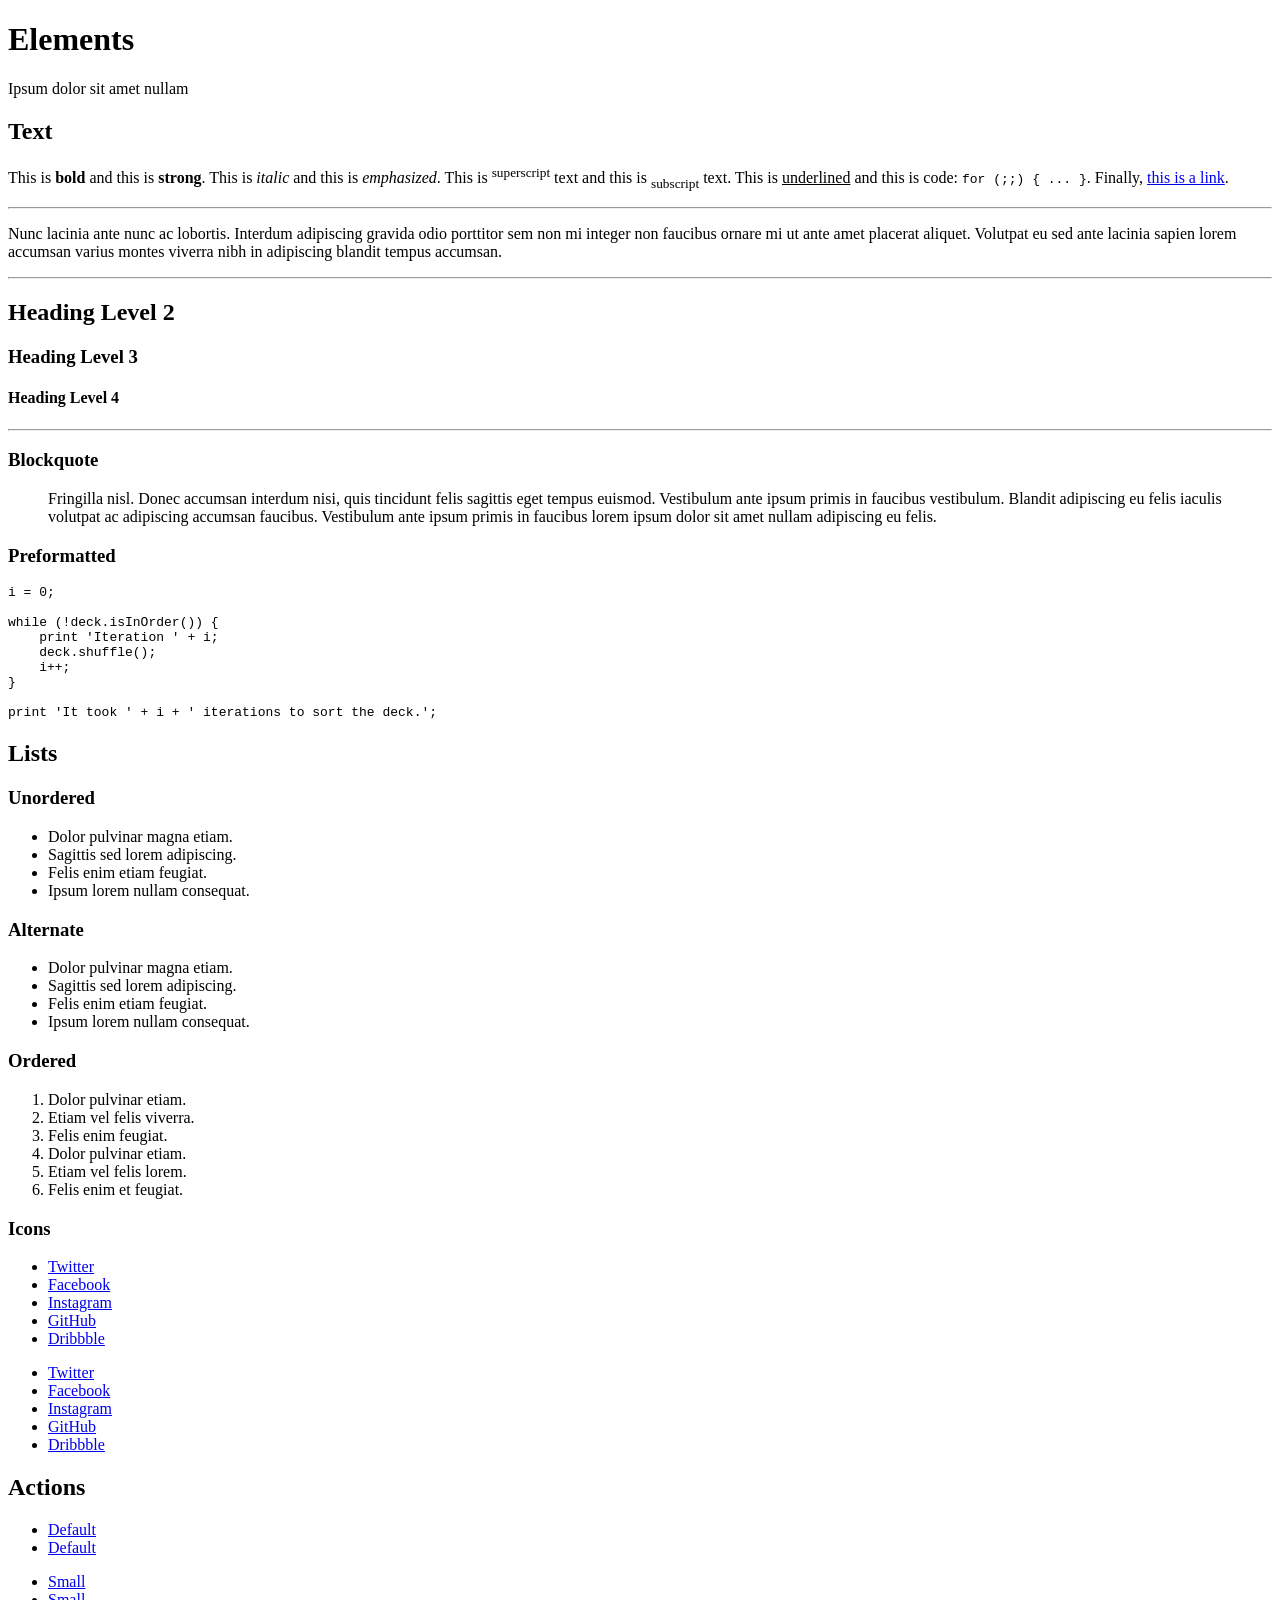
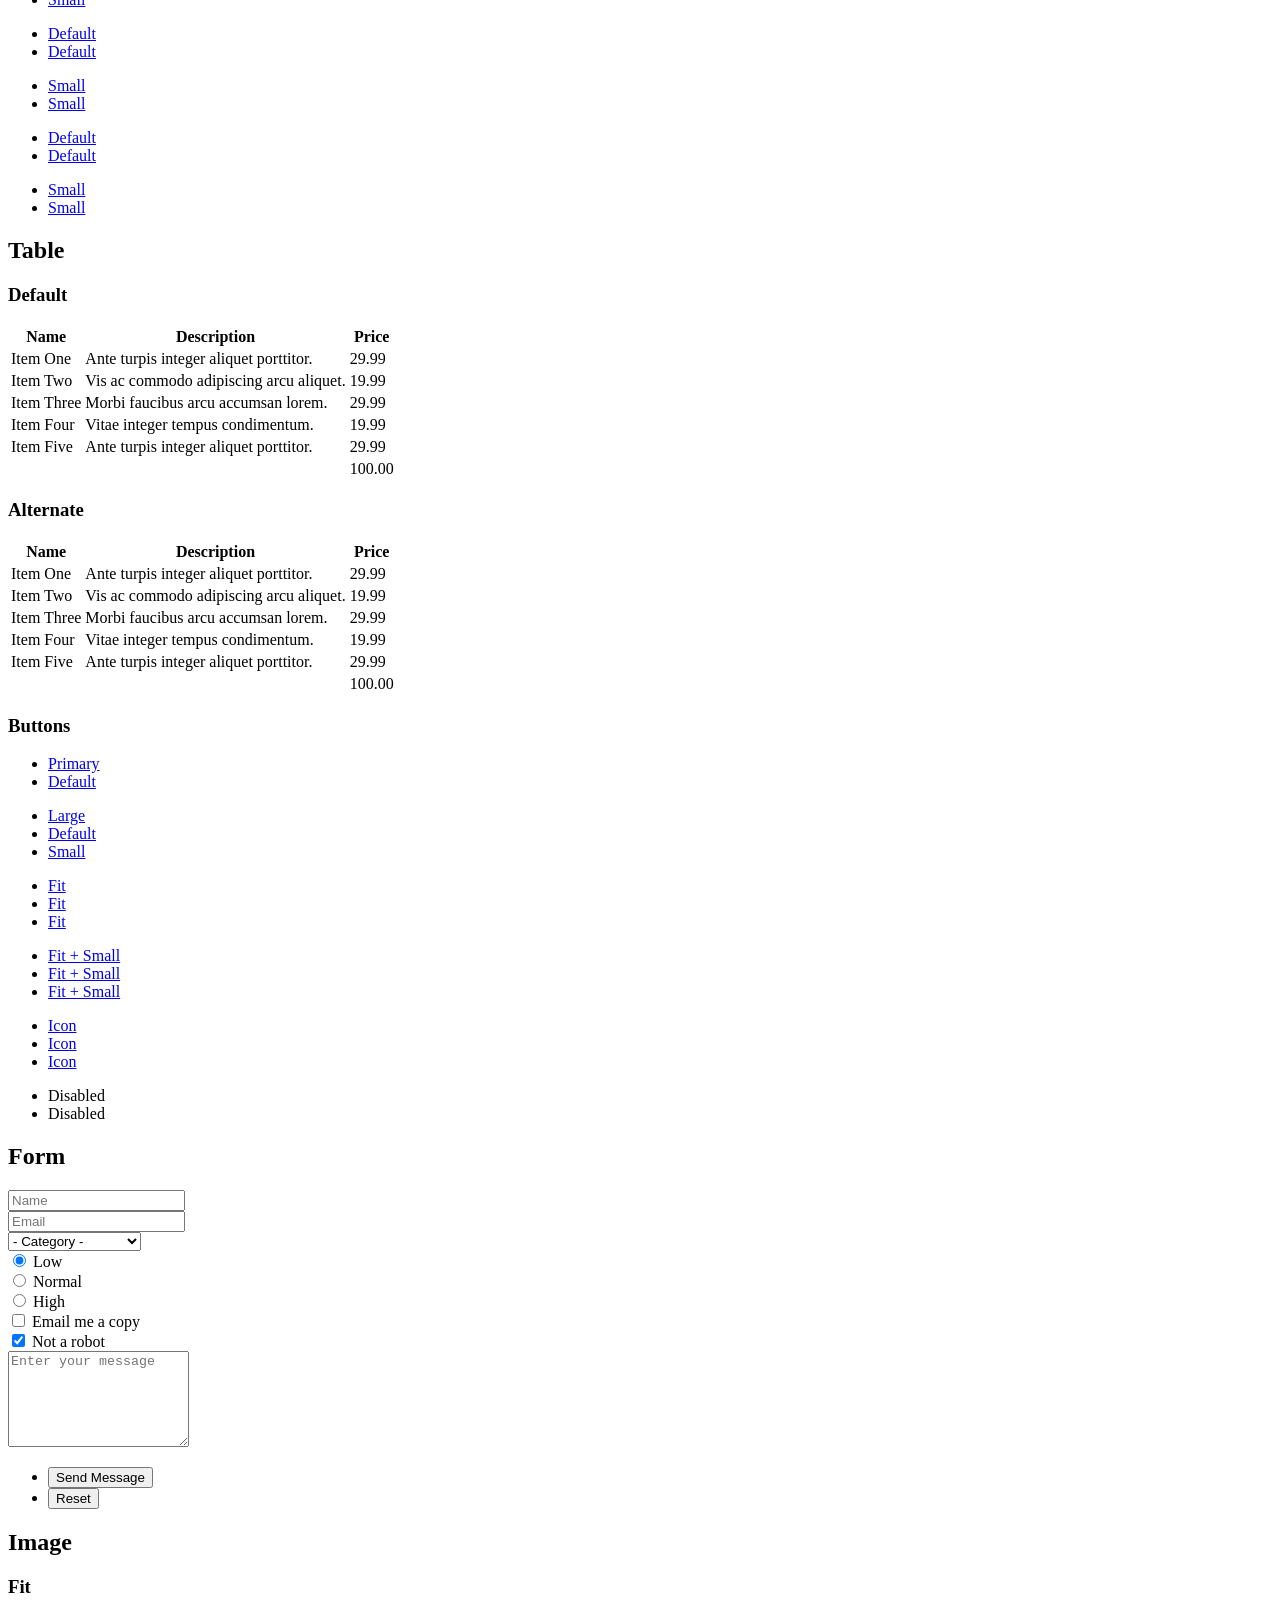
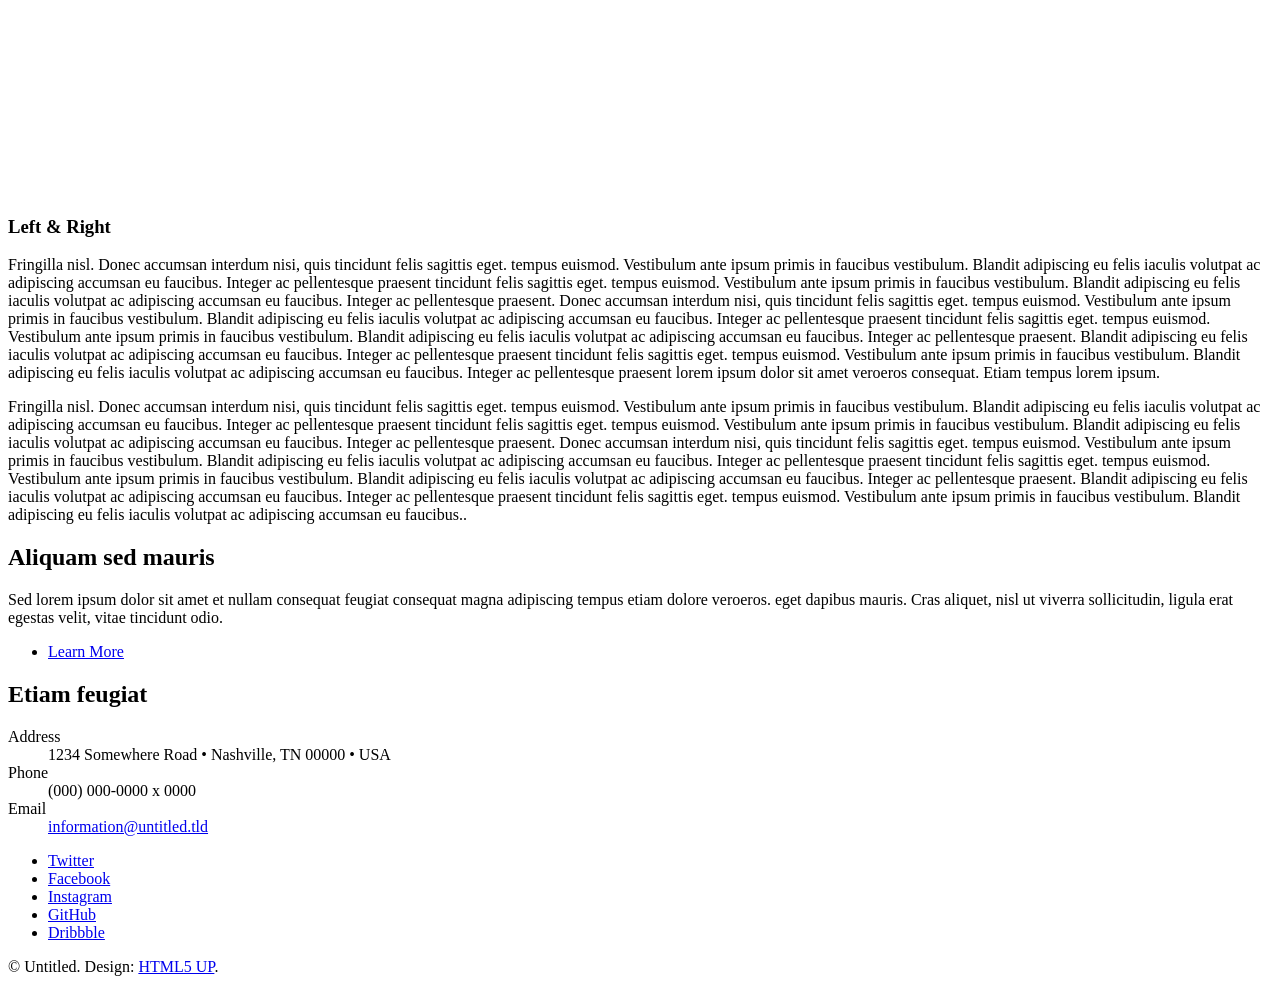
==== elements.html @ 698cdf08 "Add files via upload" ====
<!DOCTYPE HTML>
<!--
	Stellar by HTML5 UP
	html5up.net | @ajlkn
	Free for personal and commercial use under the CCA 3.0 license (html5up.net/license)
-->
<html>
	<head>
		<title>Elements - Stellar by HTML5 UP</title>
		<meta charset="utf-8" />
		<meta name="viewport" content="width=device-width, initial-scale=1, user-scalable=no" />
		<link rel="stylesheet" href="assets/css/main.css" />
		<noscript><link rel="stylesheet" href="assets/css/noscript.css" /></noscript>
	</head>
	<body class="is-preload">

		<!-- Wrapper -->
			<div id="wrapper">

				<!-- Header -->
					<header id="header">
						<h1>Elements</h1>
						<p>Ipsum dolor sit amet nullam</p>
					</header>

				<!-- Main -->
					<div id="main">

						<!-- Content -->
							<section id="content" class="main">

								<!-- Text -->
									<section>
										<h2>Text</h2>
										<p>This is <b>bold</b> and this is <strong>strong</strong>. This is <i>italic</i> and this is <em>emphasized</em>.
										This is <sup>superscript</sup> text and this is <sub>subscript</sub> text.
										This is <u>underlined</u> and this is code: <code>for (;;) { ... }</code>. Finally, <a href="#">this is a link</a>.</p>
										<hr />
										<p>Nunc lacinia ante nunc ac lobortis. Interdum adipiscing gravida odio porttitor sem non mi integer non faucibus ornare mi ut ante amet placerat aliquet. Volutpat eu sed ante lacinia sapien lorem accumsan varius montes viverra nibh in adipiscing blandit tempus accumsan.</p>
										<hr />
										<h2>Heading Level 2</h2>
										<h3>Heading Level 3</h3>
										<h4>Heading Level 4</h4>
										<hr />
										<h3>Blockquote</h3>
										<blockquote>Fringilla nisl. Donec accumsan interdum nisi, quis tincidunt felis sagittis eget tempus euismod. Vestibulum ante ipsum primis in faucibus vestibulum. Blandit adipiscing eu felis iaculis volutpat ac adipiscing accumsan faucibus. Vestibulum ante ipsum primis in faucibus lorem ipsum dolor sit amet nullam adipiscing eu felis.</blockquote>
										<h3>Preformatted</h3>
										<pre><code>i = 0;

while (!deck.isInOrder()) {
    print 'Iteration ' + i;
    deck.shuffle();
    i++;
}

print 'It took ' + i + ' iterations to sort the deck.';</code></pre>
									</section>

								<!-- Lists -->
									<section>
										<h2>Lists</h2>
										<div class="row">
											<div class="col-6 col-12-medium">
												<h3>Unordered</h3>
												<ul>
													<li>Dolor pulvinar magna etiam.</li>
													<li>Sagittis sed lorem adipiscing.</li>
													<li>Felis enim etiam feugiat.</li>
													<li>Ipsum lorem nullam consequat.</li>
												</ul>
												<h3>Alternate</h3>
												<ul class="alt">
													<li>Dolor pulvinar magna etiam.</li>
													<li>Sagittis sed lorem adipiscing.</li>
													<li>Felis enim etiam feugiat.</li>
													<li>Ipsum lorem nullam consequat.</li>
												</ul>
											</div>
											<div class="col-6 col-12-medium">
												<h3>Ordered</h3>
												<ol>
													<li>Dolor pulvinar etiam.</li>
													<li>Etiam vel felis viverra.</li>
													<li>Felis enim feugiat.</li>
													<li>Dolor pulvinar etiam.</li>
													<li>Etiam vel felis lorem.</li>
													<li>Felis enim et feugiat.</li>
												</ol>
												<h3>Icons</h3>
												<ul class="icons">
													<li><a href="#" class="icon brands fa-twitter"><span class="label">Twitter</span></a></li>
													<li><a href="#" class="icon brands fa-facebook-f"><span class="label">Facebook</span></a></li>
													<li><a href="#" class="icon brands fa-instagram"><span class="label">Instagram</span></a></li>
													<li><a href="#" class="icon brands fa-github"><span class="label">GitHub</span></a></li>
													<li><a href="#" class="icon brands fa-dribbble"><span class="label">Dribbble</span></a></li>
												</ul>
												<ul class="icons">
													<li><a href="#" class="icon brands alt fa-twitter"><span class="label">Twitter</span></a></li>
													<li><a href="#" class="icon brands alt fa-facebook-f"><span class="label">Facebook</span></a></li>
													<li><a href="#" class="icon brands alt fa-instagram"><span class="label">Instagram</span></a></li>
													<li><a href="#" class="icon brands alt fa-github"><span class="label">GitHub</span></a></li>
													<li><a href="#" class="icon brands alt fa-dribbble"><span class="label">Dribbble</span></a></li>
												</ul>
											</div>
										</div>
										<h2>Actions</h2>
										<div class="row">
											<div class="col-6 col-12-medium">
												<ul class="actions">
													<li><a href="#" class="button primary">Default</a></li>
													<li><a href="#" class="button">Default</a></li>
												</ul>
												<ul class="actions small">
													<li><a href="#" class="button primary small">Small</a></li>
													<li><a href="#" class="button small">Small</a></li>
												</ul>
												<ul class="actions stacked">
													<li><a href="#" class="button primary">Default</a></li>
													<li><a href="#" class="button">Default</a></li>
												</ul>
												<ul class="actions stacked">
													<li><a href="#" class="button primary small">Small</a></li>
													<li><a href="#" class="button small">Small</a></li>
												</ul>
											</div>
											<div class="col-6 col-12-medium">
												<ul class="actions stacked">
													<li><a href="#" class="button primary fit">Default</a></li>
													<li><a href="#" class="button fit">Default</a></li>
												</ul>
												<ul class="actions stacked">
													<li><a href="#" class="button primary small fit">Small</a></li>
													<li><a href="#" class="button small fit">Small</a></li>
												</ul>
											</div>
										</div>
									</section>

								<!-- Table -->
									<section>
										<h2>Table</h2>
										<h3>Default</h3>
										<div class="table-wrapper">
											<table>
												<thead>
													<tr>
														<th>Name</th>
														<th>Description</th>
														<th>Price</th>
													</tr>
												</thead>
												<tbody>
													<tr>
														<td>Item One</td>
														<td>Ante turpis integer aliquet porttitor.</td>
														<td>29.99</td>
													</tr>
													<tr>
														<td>Item Two</td>
														<td>Vis ac commodo adipiscing arcu aliquet.</td>
														<td>19.99</td>
													</tr>
													<tr>
														<td>Item Three</td>
														<td> Morbi faucibus arcu accumsan lorem.</td>
														<td>29.99</td>
													</tr>
													<tr>
														<td>Item Four</td>
														<td>Vitae integer tempus condimentum.</td>
														<td>19.99</td>
													</tr>
													<tr>
														<td>Item Five</td>
														<td>Ante turpis integer aliquet porttitor.</td>
														<td>29.99</td>
													</tr>
												</tbody>
												<tfoot>
													<tr>
														<td colspan="2"></td>
														<td>100.00</td>
													</tr>
												</tfoot>
											</table>
										</div>

										<h3>Alternate</h3>
										<div class="table-wrapper">
											<table class="alt">
												<thead>
													<tr>
														<th>Name</th>
														<th>Description</th>
														<th>Price</th>
													</tr>
												</thead>
												<tbody>
													<tr>
														<td>Item One</td>
														<td>Ante turpis integer aliquet porttitor.</td>
														<td>29.99</td>
													</tr>
													<tr>
														<td>Item Two</td>
														<td>Vis ac commodo adipiscing arcu aliquet.</td>
														<td>19.99</td>
													</tr>
													<tr>
														<td>Item Three</td>
														<td> Morbi faucibus arcu accumsan lorem.</td>
														<td>29.99</td>
													</tr>
													<tr>
														<td>Item Four</td>
														<td>Vitae integer tempus condimentum.</td>
														<td>19.99</td>
													</tr>
													<tr>
														<td>Item Five</td>
														<td>Ante turpis integer aliquet porttitor.</td>
														<td>29.99</td>
													</tr>
												</tbody>
												<tfoot>
													<tr>
														<td colspan="2"></td>
														<td>100.00</td>
													</tr>
												</tfoot>
											</table>
										</div>
									</section>

								<!-- Buttons -->
									<section>
										<h3>Buttons</h3>
										<ul class="actions">
											<li><a href="#" class="button primary">Primary</a></li>
											<li><a href="#" class="button">Default</a></li>
										</ul>
										<ul class="actions">
											<li><a href="#" class="button large">Large</a></li>
											<li><a href="#" class="button">Default</a></li>
											<li><a href="#" class="button small">Small</a></li>
										</ul>
										<ul class="actions fit">
											<li><a href="#" class="button primary fit">Fit</a></li>
											<li><a href="#" class="button fit">Fit</a></li>
											<li><a href="#" class="button fit">Fit</a></li>
										</ul>
										<ul class="actions fit small">
											<li><a href="#" class="button primary fit small">Fit + Small</a></li>
											<li><a href="#" class="button fit small">Fit + Small</a></li>
											<li><a href="#" class="button fit small">Fit + Small</a></li>
										</ul>
										<ul class="actions">
											<li><a href="#" class="button primary icon solidfa-download">Icon</a></li>
											<li><a href="#" class="button icon solid fa-upload">Icon</a></li>
											<li><a href="#" class="button icon solid fa-save">Icon</a></li>
										</ul>
										<ul class="actions">
											<li><span class="button primary disabled">Disabled</span></li>
											<li><span class="button disabled">Disabled</span></li>
										</ul>
									</section>

								<!-- Form -->
									<section>
										<h2>Form</h2>
										<form method="post" action="#">
											<div class="row gtr-uniform">
												<div class="col-6 col-12-xsmall">
													<input type="text" name="demo-name" id="demo-name" value="" placeholder="Name" />
												</div>
												<div class="col-6 col-12-xsmall">
													<input type="email" name="demo-email" id="demo-email" value="" placeholder="Email" />
												</div>
												<div class="col-12">
													<select name="demo-category" id="demo-category">
														<option value="">- Category -</option>
														<option value="1">Manufacturing</option>
														<option value="1">Shipping</option>
														<option value="1">Administration</option>
														<option value="1">Human Resources</option>
													</select>
												</div>
												<div class="col-4 col-12-small">
													<input type="radio" id="demo-priority-low" name="demo-priority" checked>
													<label for="demo-priority-low">Low</label>
												</div>
												<div class="col-4 col-12-small">
													<input type="radio" id="demo-priority-normal" name="demo-priority">
													<label for="demo-priority-normal">Normal</label>
												</div>
												<div class="col-4 col-12-small">
													<input type="radio" id="demo-priority-high" name="demo-priority">
													<label for="demo-priority-high">High</label>
												</div>
												<div class="col-6 col-12-small">
													<input type="checkbox" id="demo-copy" name="demo-copy">
													<label for="demo-copy">Email me a copy</label>
												</div>
												<div class="col-6 col-12-small">
													<input type="checkbox" id="demo-human" name="demo-human" checked>
													<label for="demo-human">Not a robot</label>
												</div>
												<div class="col-12">
													<textarea name="demo-message" id="demo-message" placeholder="Enter your message" rows="6"></textarea>
												</div>
												<div class="col-12">
													<ul class="actions">
														<li><input type="submit" value="Send Message" class="primary" /></li>
														<li><input type="reset" value="Reset" /></li>
													</ul>
												</div>
											</div>
										</form>
									</section>

								<!-- Image -->
									<section>
										<h2>Image</h2>
										<h3>Fit</h3>
										<div class="box alt">
											<div class="row gtr-uniform">
												<div class="col-12"><span class="image fit"><img src="images/pic04.jpg" alt="" /></span></div>
												<div class="col-4"><span class="image fit"><img src="images/pic01.jpg" alt="" /></span></div>
												<div class="col-4"><span class="image fit"><img src="images/pic02.jpg" alt="" /></span></div>
												<div class="col-4"><span class="image fit"><img src="images/pic03.jpg" alt="" /></span></div>
												<div class="col-4"><span class="image fit"><img src="images/pic03.jpg" alt="" /></span></div>
												<div class="col-4"><span class="image fit"><img src="images/pic01.jpg" alt="" /></span></div>
												<div class="col-4"><span class="image fit"><img src="images/pic02.jpg" alt="" /></span></div>
												<div class="col-4"><span class="image fit"><img src="images/pic02.jpg" alt="" /></span></div>
												<div class="col-4"><span class="image fit"><img src="images/pic03.jpg" alt="" /></span></div>
												<div class="col-4"><span class="image fit"><img src="images/pic01.jpg" alt="" /></span></div>
											</div>
										</div>
										<h3>Left &amp; Right</h3>
										<p><span class="image left"><img src="images/pic05.jpg" alt="" /></span>Fringilla nisl. Donec accumsan interdum nisi, quis tincidunt felis sagittis eget. tempus euismod. Vestibulum ante ipsum primis in faucibus vestibulum. Blandit adipiscing eu felis iaculis volutpat ac adipiscing accumsan eu faucibus. Integer ac pellentesque praesent tincidunt felis sagittis eget. tempus euismod. Vestibulum ante ipsum primis in faucibus vestibulum. Blandit adipiscing eu felis iaculis volutpat ac adipiscing accumsan eu faucibus. Integer ac pellentesque praesent. Donec accumsan interdum nisi, quis tincidunt felis sagittis eget. tempus euismod. Vestibulum ante ipsum primis in faucibus vestibulum. Blandit adipiscing eu felis iaculis volutpat ac adipiscing accumsan eu faucibus. Integer ac pellentesque praesent tincidunt felis sagittis eget. tempus euismod. Vestibulum ante ipsum primis in faucibus vestibulum. Blandit adipiscing eu felis iaculis volutpat ac adipiscing accumsan eu faucibus. Integer ac pellentesque praesent. Blandit adipiscing eu felis iaculis volutpat ac adipiscing accumsan eu faucibus. Integer ac pellentesque praesent tincidunt felis sagittis eget. tempus euismod. Vestibulum ante ipsum primis in faucibus vestibulum. Blandit adipiscing eu felis iaculis volutpat ac adipiscing accumsan eu faucibus. Integer ac pellentesque praesent lorem ipsum dolor sit amet veroeros consequat. Etiam tempus lorem ipsum.</p>
										<p><span class="image right"><img src="images/pic06.jpg" alt="" /></span>Fringilla nisl. Donec accumsan interdum nisi, quis tincidunt felis sagittis eget. tempus euismod. Vestibulum ante ipsum primis in faucibus vestibulum. Blandit adipiscing eu felis iaculis volutpat ac adipiscing accumsan eu faucibus. Integer ac pellentesque praesent tincidunt felis sagittis eget. tempus euismod. Vestibulum ante ipsum primis in faucibus vestibulum. Blandit adipiscing eu felis iaculis volutpat ac adipiscing accumsan eu faucibus. Integer ac pellentesque praesent. Donec accumsan interdum nisi, quis tincidunt felis sagittis eget. tempus euismod. Vestibulum ante ipsum primis in faucibus vestibulum. Blandit adipiscing eu felis iaculis volutpat ac adipiscing accumsan eu faucibus. Integer ac pellentesque praesent tincidunt felis sagittis eget. tempus euismod. Vestibulum ante ipsum primis in faucibus vestibulum. Blandit adipiscing eu felis iaculis volutpat ac adipiscing accumsan eu faucibus. Integer ac pellentesque praesent. Blandit adipiscing eu felis iaculis volutpat ac adipiscing accumsan eu faucibus. Integer ac pellentesque praesent tincidunt felis sagittis eget. tempus euismod. Vestibulum ante ipsum primis in faucibus vestibulum. Blandit adipiscing eu felis iaculis volutpat ac adipiscing accumsan eu faucibus..</p>
									</section>

							</section>

					</div>

				<!-- Footer -->
					<footer id="footer">
						<section>
							<h2>Aliquam sed mauris</h2>
							<p>Sed lorem ipsum dolor sit amet et nullam consequat feugiat consequat magna adipiscing tempus etiam dolore veroeros. eget dapibus mauris. Cras aliquet, nisl ut viverra sollicitudin, ligula erat egestas velit, vitae tincidunt odio.</p>
							<ul class="actions">
								<li><a href="#" class="button">Learn More</a></li>
							</ul>
						</section>
						<section>
							<h2>Etiam feugiat</h2>
							<dl class="alt">
								<dt>Address</dt>
								<dd>1234 Somewhere Road &bull; Nashville, TN 00000 &bull; USA</dd>
								<dt>Phone</dt>
								<dd>(000) 000-0000 x 0000</dd>
								<dt>Email</dt>
								<dd><a href="#">information@untitled.tld</a></dd>
							</dl>
							<ul class="icons">
								<li><a href="#" class="icon brands fa-twitter alt"><span class="label">Twitter</span></a></li>
								<li><a href="#" class="icon brands fa-facebook-f alt"><span class="label">Facebook</span></a></li>
								<li><a href="#" class="icon brands fa-instagram alt"><span class="label">Instagram</span></a></li>
								<li><a href="#" class="icon brands fa-github alt"><span class="label">GitHub</span></a></li>
								<li><a href="#" class="icon brands fa-dribbble alt"><span class="label">Dribbble</span></a></li>
							</ul>
						</section>
						<p class="copyright">&copy; Untitled. Design: <a href="https://html5up.net">HTML5 UP</a>.</p>
					</footer>

			</div>

		<!-- Scripts -->
			<script src="assets/js/jquery.min.js"></script>
			<script src="assets/js/jquery.scrollex.min.js"></script>
			<script src="assets/js/jquery.scrolly.min.js"></script>
			<script src="assets/js/browser.min.js"></script>
			<script src="assets/js/breakpoints.min.js"></script>
			<script src="assets/js/util.js"></script>
			<script src="assets/js/main.js"></script>

	</body>
</html>
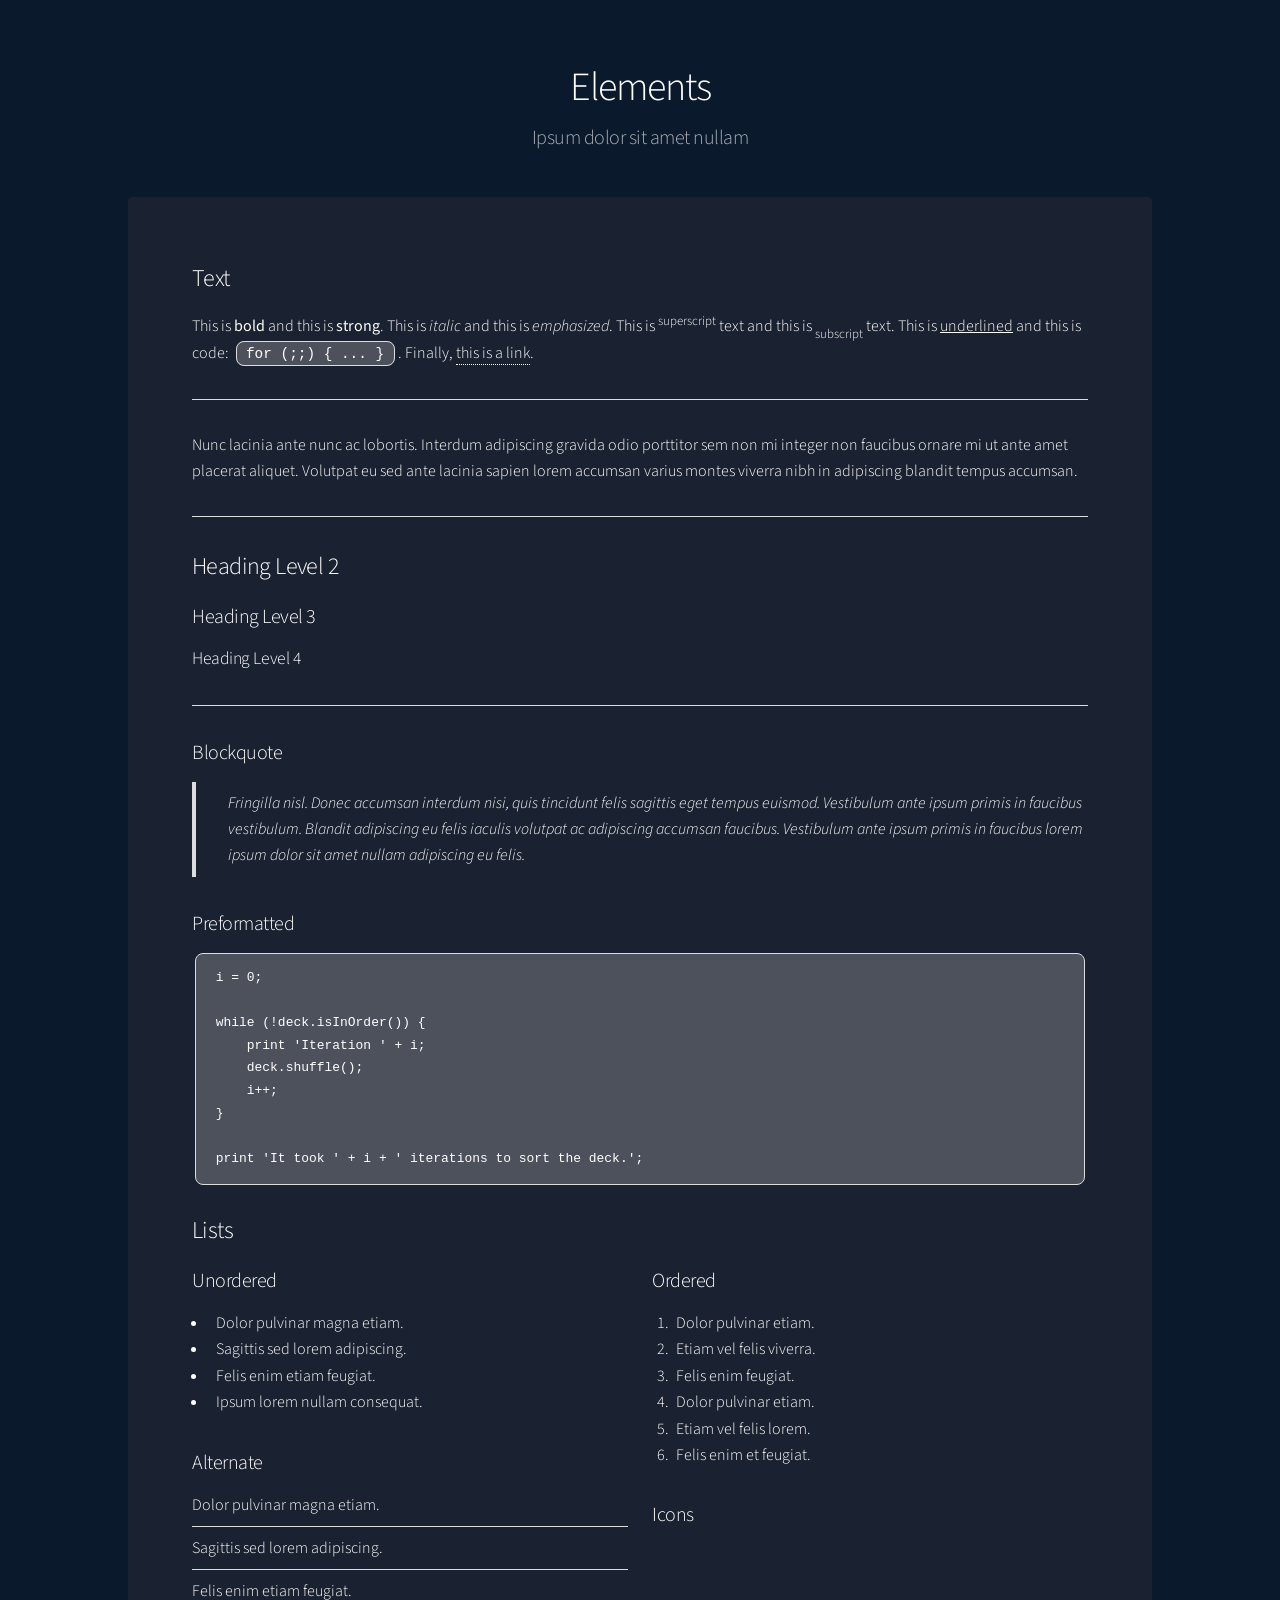
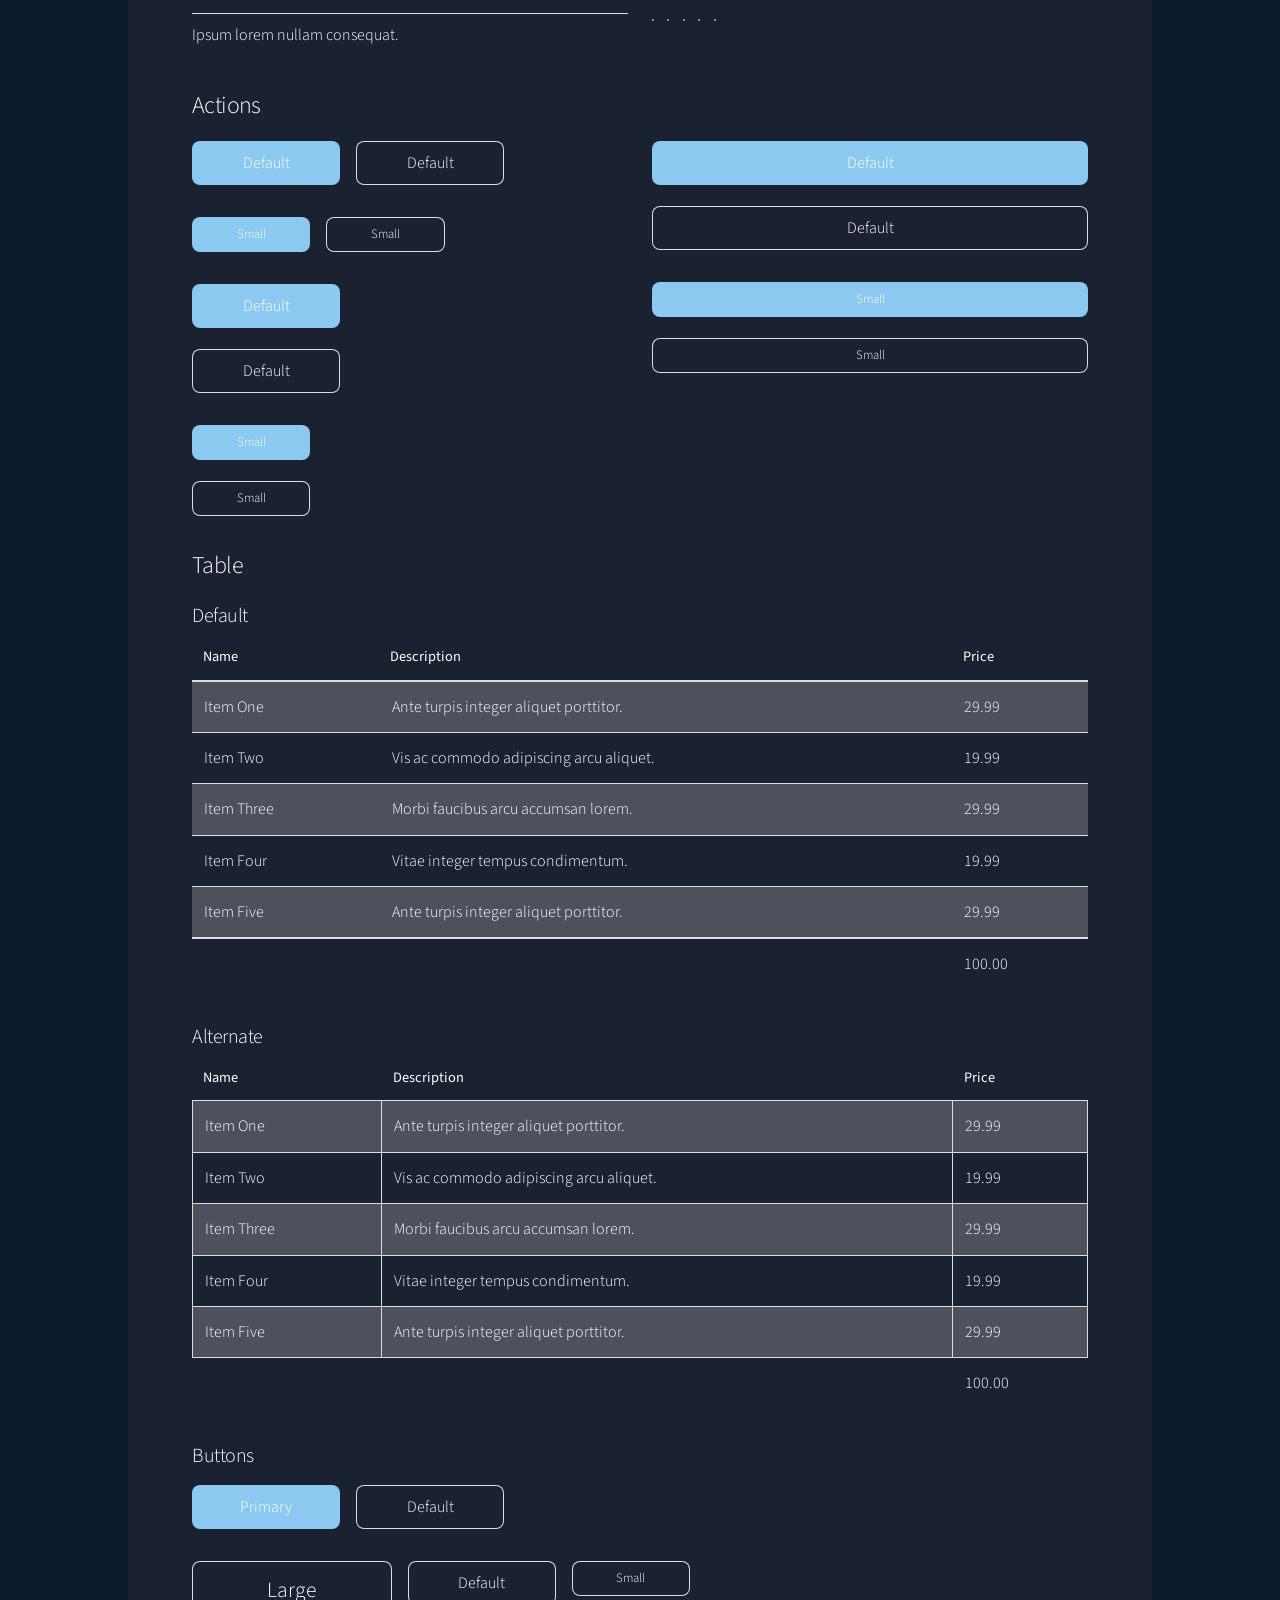
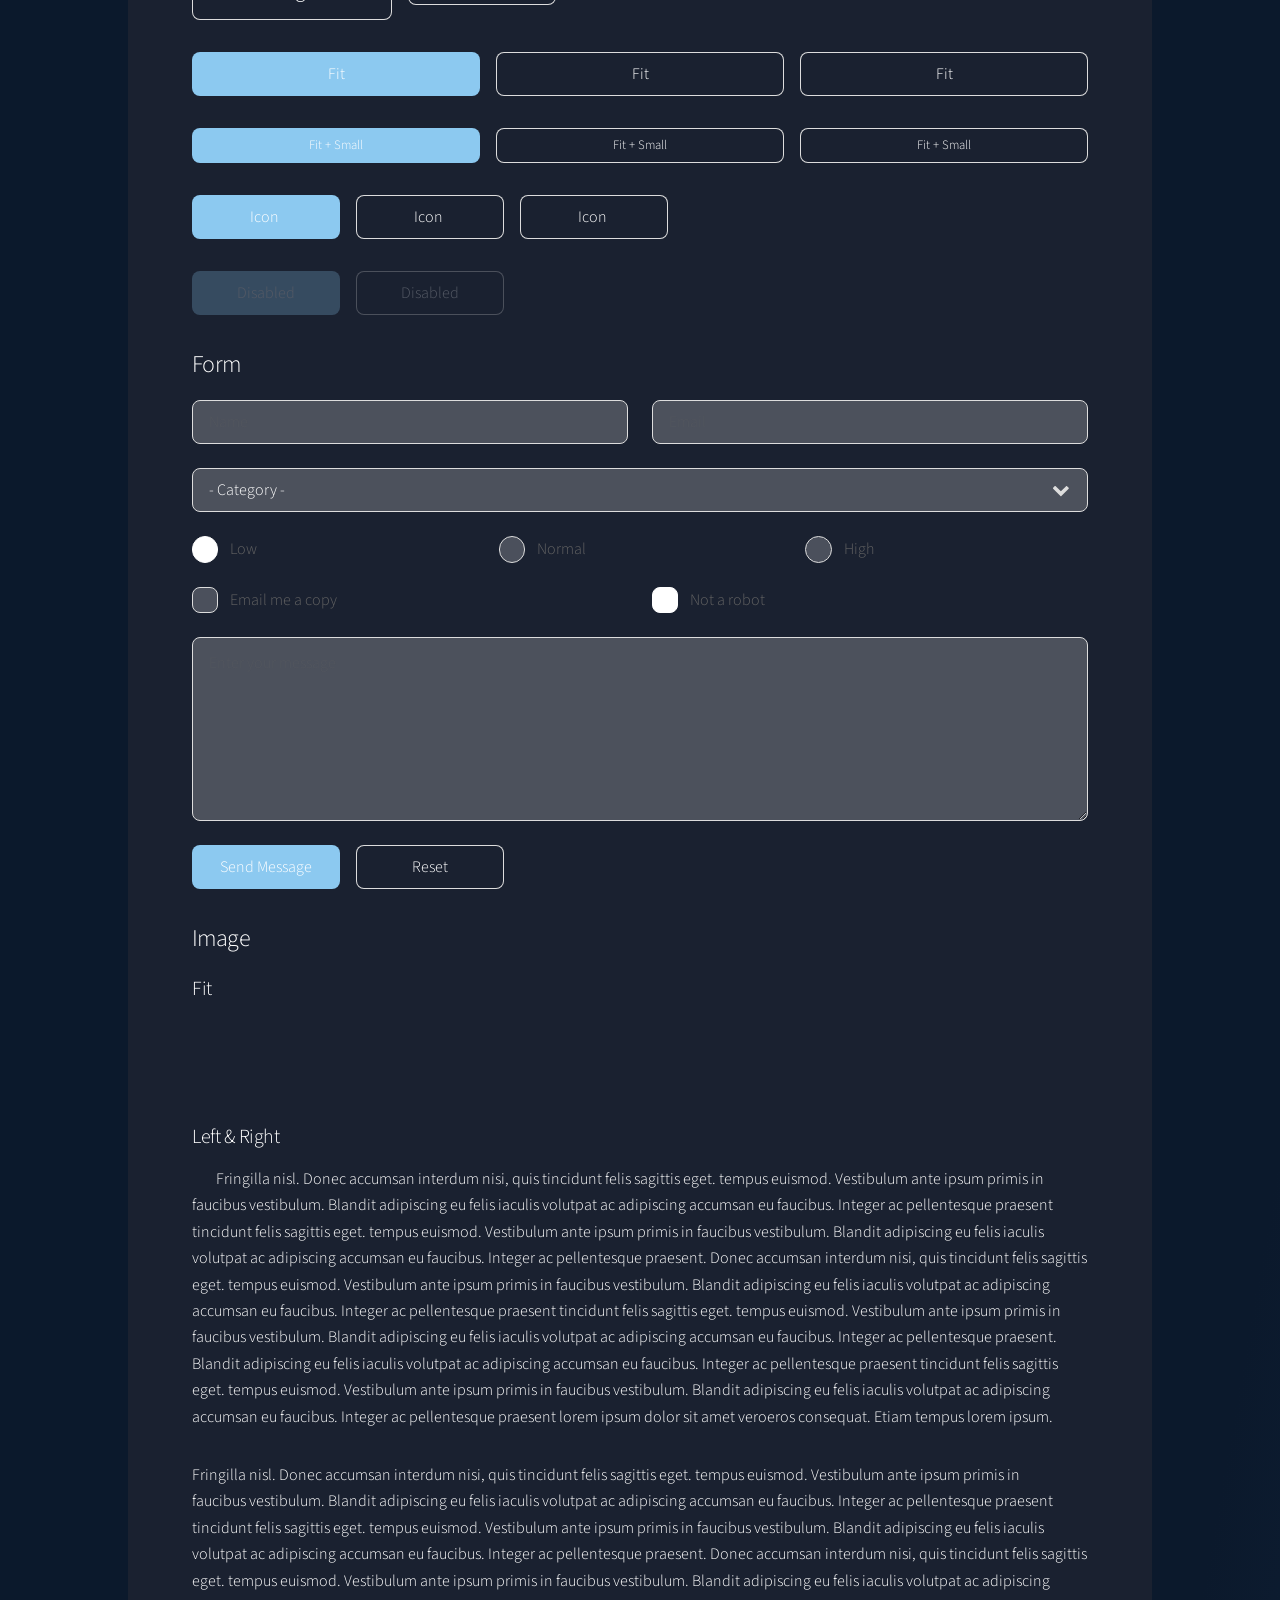
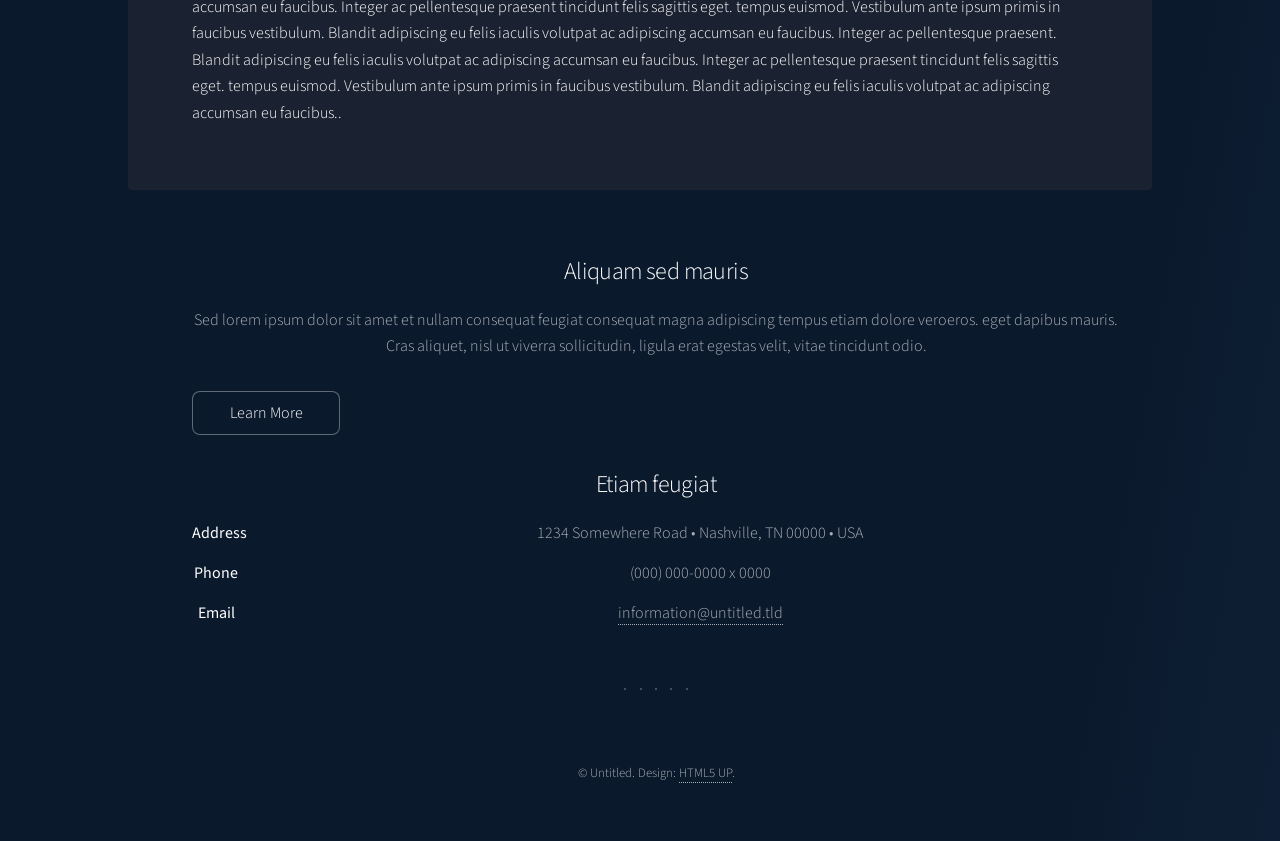
==== commit e89bbc9b: "Update elements.html" ====
--- a/elements.html
+++ b/elements.html
@@ -1,12 +1,8 @@
 <!DOCTYPE HTML>
-<!--
-	Stellar by HTML5 UP
-	html5up.net | @ajlkn
-	Free for personal and commercial use under the CCA 3.0 license (html5up.net/license)
--->
+
 <html>
 	<head>
-		<title>Elements - Stellar by HTML5 UP</title>
+		<title>Elements</title>
 		<meta charset="utf-8" />
 		<meta name="viewport" content="width=device-width, initial-scale=1, user-scalable=no" />
 		<link rel="stylesheet" href="assets/css/main.css" />
@@ -387,4 +383,4 @@
 			<script src="assets/js/main.js"></script>
 
 	</body>
-</html>+</html>
